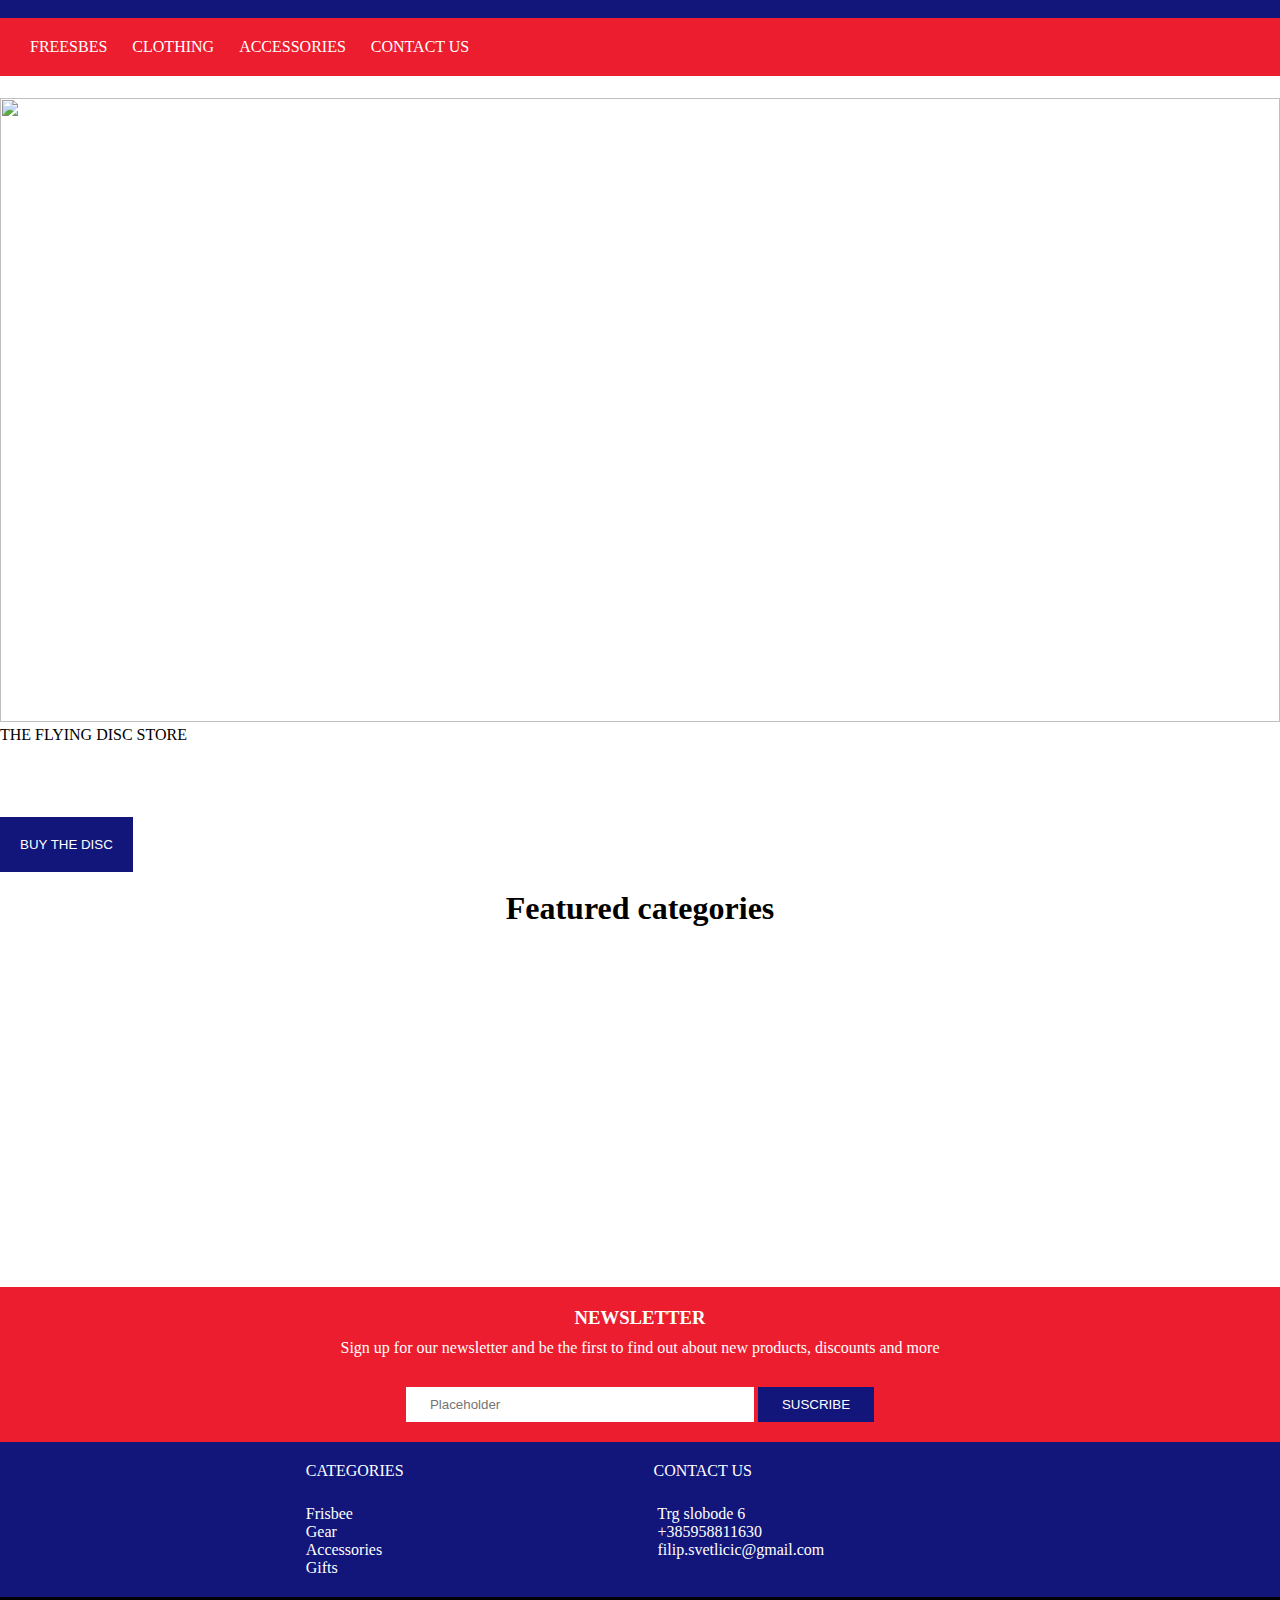
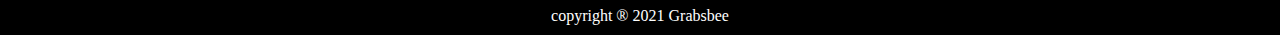
==== index.html @ f73c6e61 "index.html" ====
<!DOCTYPE html>
<html lang="en">
  <head>
    <meta charset="UTF-8" />
    <meta http-equiv="X-UA-Compatible" content="IE=edge" />
    <meta name="viewport" content="width=device-width, initial-scale=1.0" />
    <title>Grabsbee</title>
    <link rel="stylesheet" href="css/style.css" />
  </head>
  <body>
    <header id="header">
      <a href=""><img id="logo" src="img/logo/logo.svg" alt="" /></a>
      <ul id="icons">
        <li>
          <a href=""><img src="img/icons/search.svg" alt="" /></a>
        </li>
        <li>
          <a href=""><img src="img/icons/shopping-cart.svg" alt="" /></a>
        </li>
      </ul>
      <!--<div class="search-container">
        <a href=""
          ><img src="img/icons/search.svg" alt="" /><input
            class="search-input"
            type="text"
            placeholder="Search..."
        /></a>
      </div>-->
      <nav id="nav">
        <a href="#">FREESBES <img src="img/icons/chevron-down.svg" alt="" /></a>
        <a href="#">CLOTHING <img src="img/icons/chevron-down.svg" alt="" /></a>
        <a href="#"
          >ACCESSORIES <img src="img/icons/chevron-down.svg" alt=""
        /></a>
        <a href="#">CONTACT US</a>
      </nav>
    </header>

    <div id="slideshow">
      <img class="slide-img" src="img/logo/image.png" alt="" />
      <div id="slide1">
        <p class="slide1-text">THE FLYING DISC STORE</p>
        <button class="slide1-button">BUY THE DISC</button>
      </div>
      <a class="slide-prev" onclick="plusSlides(-1)"
        ><img src="img/icons/arrow-left.svg" alt=""
      /></a>
      <a class="slide-next" onclick="plusSlides(1)"
        ><img src="img/icons/arrow-right.svg" alt=""
      /></a>

      <!--<div>
        <span class="slide-icon" onclick="currentSlide(1)"></span>
        <span class="slide-icon" onclick="currentSlide(2)"></span>
        <span class="slide-icon" onclick="currentSlide(3)"></span>
      </div>-->
    </div>

    <div id="homepage-content">
      <h1>Featured categories</h1>
      <div id="content-container">
        <div class="content">
          <a href="">Frisbees</a>
          <img src="" alt="" />
        </div>
        <div class="content"><a href="">Gear</a><img src="" alt="" /></div>
        <div class="content">
          <a href="">Accessories</a><img src="" alt="" />
        </div>
        <div class="content"><a href="">Gifts</a><img src="" alt="" /></div>
      </div>
    </div>

    <footer id="footer">
      <div id="newsletter">
        <h3>NEWSLETTER</h3>
        <p>
          Sign up for our newsletter and be the first to find out about new
          products, discounts and more
        </p>
        <input id="email" type="email" placeholder="Placeholder" />
        <button id="suscribe" type="submit">SUSCRIBE</button>
      </div>
      <div id="links">
        <div id="categories">
          <ul id="ul-categories">
            <li><p>CATEGORIES</p></li>
            <li><a href="#">Frisbee</a></li>
            <li><a href="#">Gear</a></li>
            <li><a href="#">Accessories</a></li>
            <li><a href="#">Gifts</a></li>
          </ul>
        </div>
        <div id="contact">
          <ul id="ul-contact">
            <li><p>CONTACT US</p></li>
            <li>
              <a href="#"><img src="img/icons/location.svg" alt="" /></a> Trg
              slobode 6
            </li>
            <li>
              <a href="#"><img src="img/icons/phone.svg" alt="" /></a>
              +385958811630
            </li>
            <li>
              <a href="#"><img src="img/icons/mail.svg" alt="" /></a>
              filip.svetlicic@gmail.com
            </li>
          </ul>
        </div>
      </div>
      <div id="copyright">
        <p id="p-copyright">copyright ® 2021 Grabsbee</p>
      </div>
    </footer>
  </body>
</html>
---- css/style.css ----
* {
  padding: 0;
  margin: 0;
}

a {
  text-decoration: none;
  color: white;
}
li {
  text-decoration: none;
  color: white;
}
p {
  text-decoration: none;
  color: white;
}

/*header*/
#header {
  background-color: #12167a;
}
#logo {
  padding-left: 70px;
}
#icons {
  list-style: none;
  float: right;
  padding: 40px;
  padding-right: 70px;
  display: flex;
}

#icons img {
  padding-right: 20px;
}

#nav {
  background-color: #ec1d2e;
  padding: 20px;
}

#nav a {
  color: white;
  text-align: center;
  padding: 4px 6px;
  text-decoration: none;
  padding-left: 10px;
}

#nav img {
  padding-right: 1px;
}

.search-input {
  width: 70%;
}

/*slider*/

.slide-img {
  width: 100%;
  height: 624px;
}

.slide1-text {
  color: black;
  padding-bottom: 73px;
}

.slide1-button {
  background-color: #12167a;
  color: white;
  padding: 20px;
  border: none;
}

/*homepage content*/

#homepage-content h1 {
  text-align: center;
}

#content-container {
  height: 100%;
  min-height: 100%;
  display: flex;
}

.content {
  width: 100%;
  height: 100px;
  display: inline-block;
  *display: inline;
  vertical-align: top;
  padding: 30px;
  margin: 100px;
  background-image: url("../img/background/Rectangle%203.svg");
}

/*footer*/
#footer {
  border: none;
}

#newsletter {
  background-color: #ec1d2e;
  border-bottom: none;
  text-align: center;
  padding: 20px;
}

#newsletter h3 {
  padding-bottom: 10px;
  color: white;
}

#newsletter p {
  padding-bottom: 30px;
  color: white;
}

#email {
  padding: 10px 24px;
  width: 300px;
  border: none;
}

#suscribe {
  background-color: #12167a;
  padding: 10px 24px;
  color: white;
  border: none;
}

#links {
  background-color: #12167a;
  display: flex;
  justify-content: center;
  padding: 20px;
}

#ul-categories {
  list-style: none;
  padding-right: 250px;
}

#ul-categories p {
  padding-bottom: 25px;
}

#ul-contact {
  list-style: none;
  flex-grow: 1;
  padding-right: 150px;
}

#ul-contact p {
  padding-bottom: 25px;
}

#copyright {
  background-color: #000000;
  padding: 10px;
  text-align: center;
}

#p-copyright {
  color: white;
}
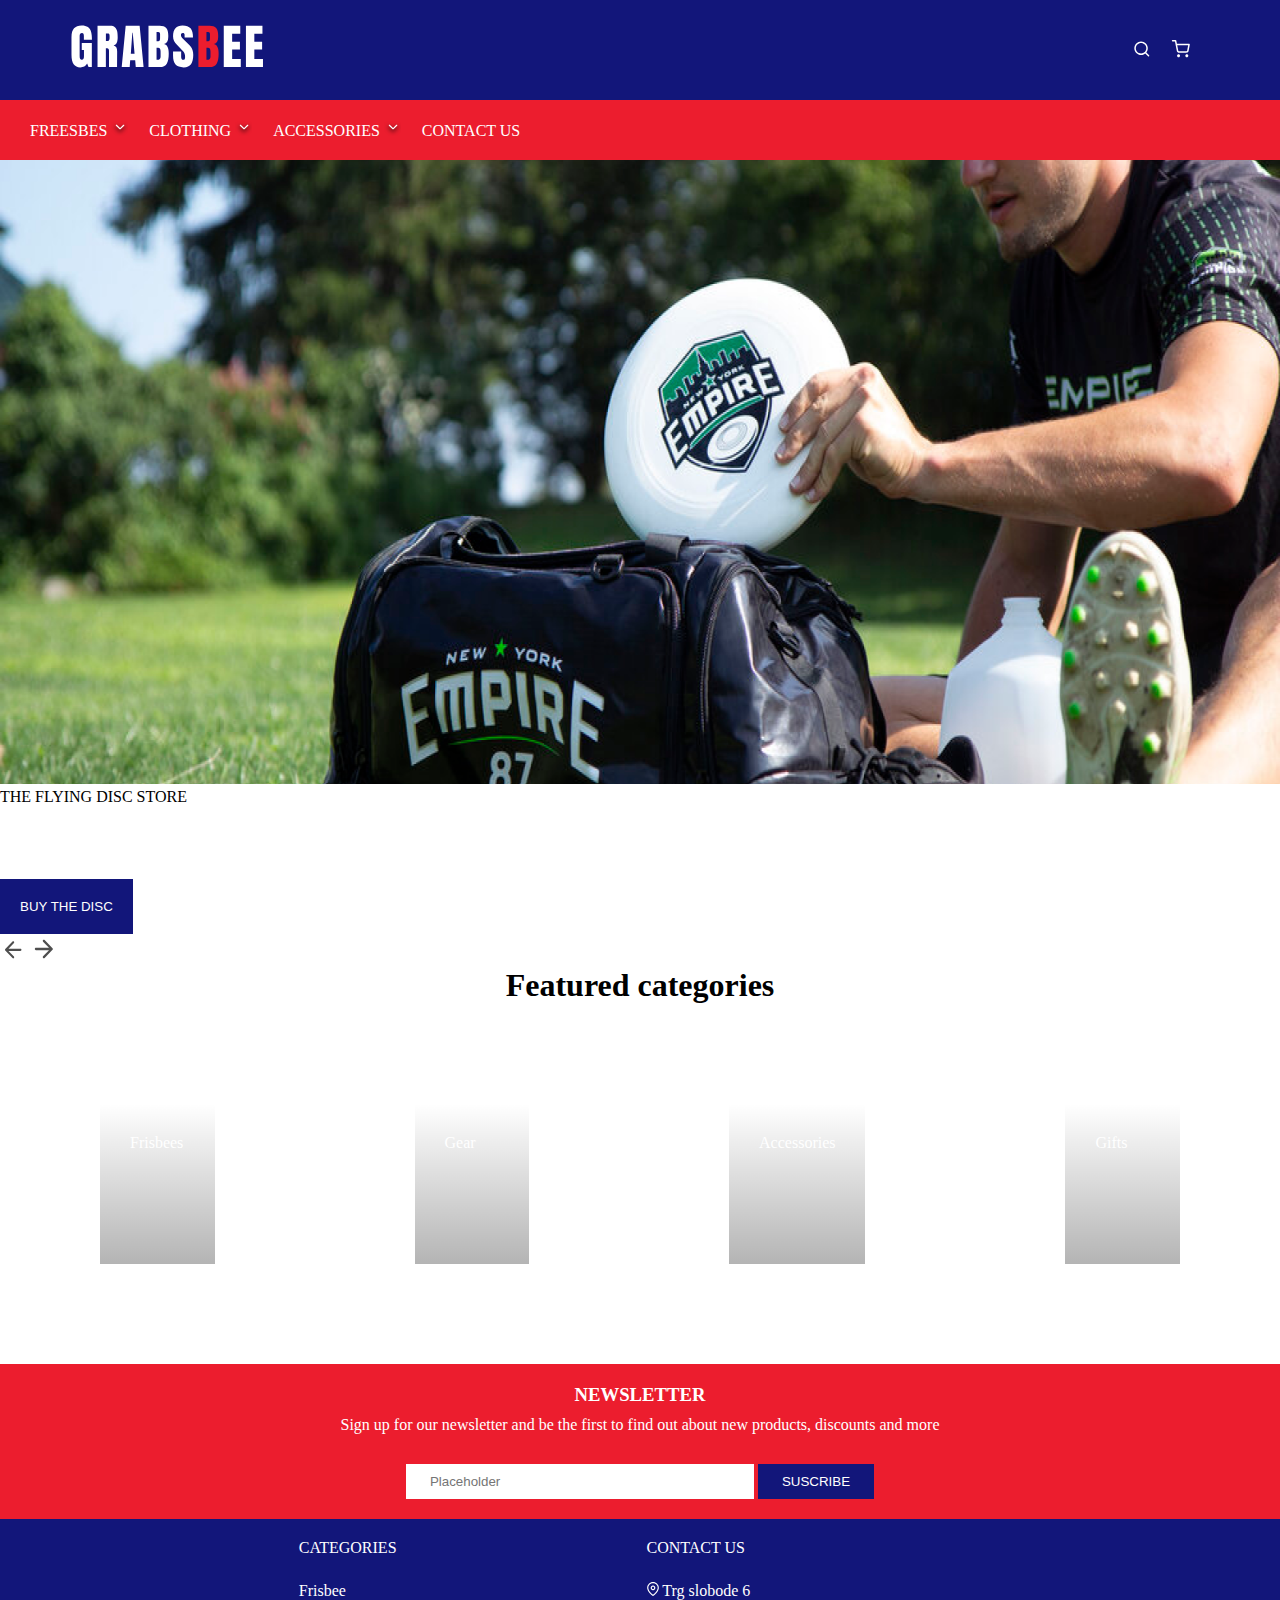
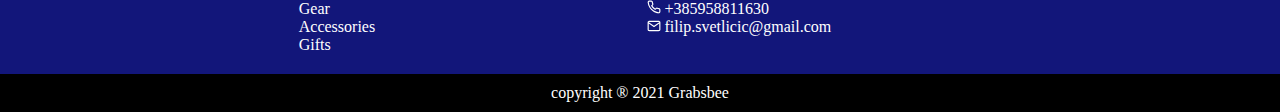
==== commit 86de014a: "index.html" ====
--- a/index.html
+++ b/index.html
@@ -18,14 +18,6 @@
           <a href=""><img src="img/icons/shopping-cart.svg" alt="" /></a>
         </li>
       </ul>
-      <!--<div class="search-container">
-        <a href=""
-          ><img src="img/icons/search.svg" alt="" /><input
-            class="search-input"
-            type="text"
-            placeholder="Search..."
-        /></a>
-      </div>-->
       <nav id="nav">
         <a href="#">FREESBES <img src="img/icons/chevron-down.svg" alt="" /></a>
         <a href="#">CLOTHING <img src="img/icons/chevron-down.svg" alt="" /></a>
@@ -48,14 +40,7 @@
       <a class="slide-next" onclick="plusSlides(1)"
         ><img src="img/icons/arrow-right.svg" alt=""
       /></a>
-
-      <!--<div>
-        <span class="slide-icon" onclick="currentSlide(1)"></span>
-        <span class="slide-icon" onclick="currentSlide(2)"></span>
-        <span class="slide-icon" onclick="currentSlide(3)"></span>
-      </div>-->
     </div>
-
     <div id="homepage-content">
       <h1>Featured categories</h1>
       <div id="content-container">
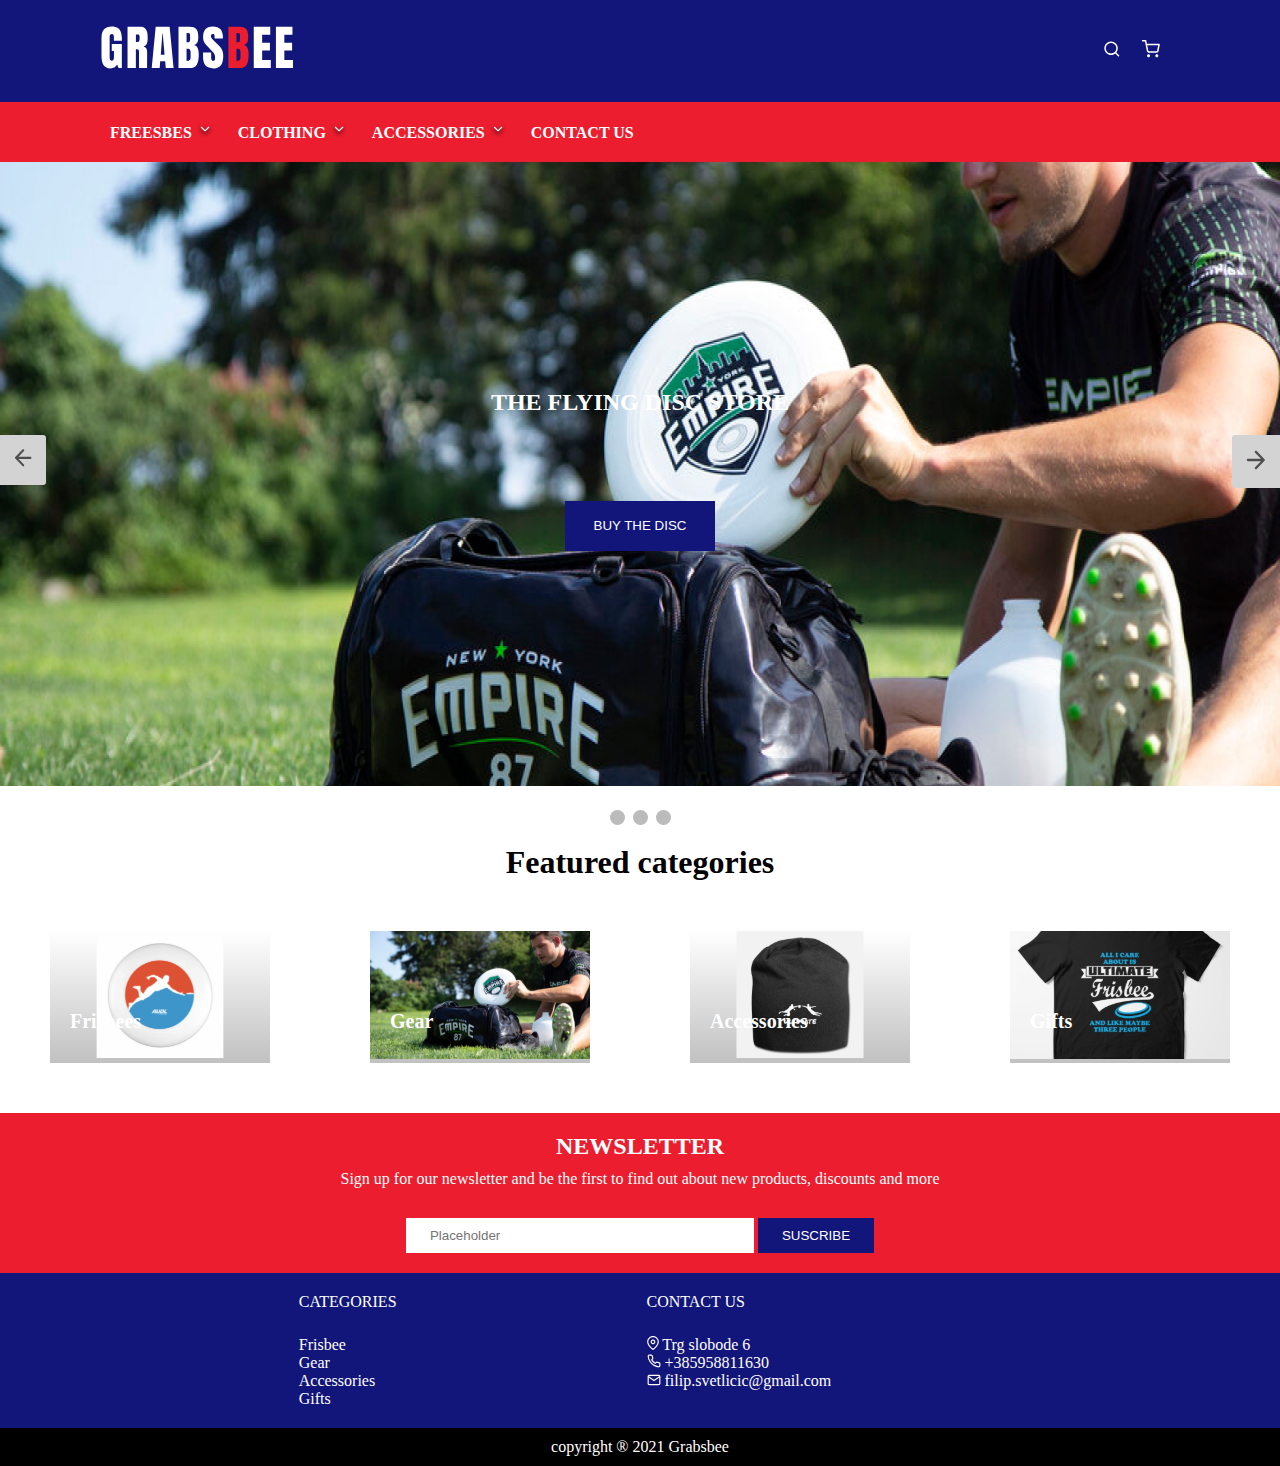
==== commit 5f4b913c: "praksa-inchoo" ====
--- a/index.html
+++ b/index.html
@@ -8,17 +8,19 @@
     <link rel="stylesheet" href="css/style.css" />
   </head>
   <body>
-    <header id="header">
-      <a href=""><img id="logo" src="img/logo/logo.svg" alt="" /></a>
-      <ul id="icons">
-        <li>
-          <a href=""><img src="img/icons/search.svg" alt="" /></a>
-        </li>
-        <li>
-          <a href=""><img src="img/icons/shopping-cart.svg" alt="" /></a>
-        </li>
-      </ul>
-      <nav id="nav">
+    <header class="header">
+      <div class="header-container">
+        <a href=""><img class="logo" src="img/logo/logo.svg" alt="" /></a>
+        <ul class="icons">
+          <li>
+            <a href=""><img src="img/icons/search.svg" alt="" /></a>
+          </li>
+          <li>
+            <a href=""><img src="img/icons/shopping-cart.svg" alt="" /></a>
+          </li>
+        </ul>
+      </div>
+      <nav class="nav">
         <a href="#">FREESBES <img src="img/icons/chevron-down.svg" alt="" /></a>
         <a href="#">CLOTHING <img src="img/icons/chevron-down.svg" alt="" /></a>
         <a href="#"
@@ -28,11 +30,33 @@
       </nav>
     </header>
 
-    <div id="slideshow">
-      <img class="slide-img" src="img/logo/image.png" alt="" />
-      <div id="slide1">
-        <p class="slide1-text">THE FLYING DISC STORE</p>
-        <button class="slide1-button">BUY THE DISC</button>
+    <div class="slideshow-container">
+      <div class="slideshow">
+        <img class="slide-img" src="img/logo/image.png" alt="" />
+        <div class="slide">
+          <div class="slide-text">THE FLYING DISC STORE</div>
+          <div class="button">
+            <button class="slide-button">BUY THE DISC</button>
+          </div>
+        </div>
+      </div>
+      <div class="slideshow">
+        <img class="slide-img" src="img/con_img/gear.svg" alt="" />
+        <div class="slide">
+          <div class="slide-text">THE FLYING DISC STORE</div>
+          <div class="button">
+            <button class="slide-button">BUY THE DISC</button>
+          </div>
+        </div>
+      </div>
+      <div class="slideshow">
+        <img class="slide-img" src="img/con_img/gifts.svg" alt="" />
+        <div class="slide">
+          <div class="slide-text">THE FLYING DISC STORE</div>
+          <div class="button">
+            <button class="slide-button">BUY THE DISC</button>
+          </div>
+        </div>
       </div>
       <a class="slide-prev" onclick="plusSlides(-1)"
         ><img src="img/icons/arrow-left.svg" alt=""
@@ -40,35 +64,45 @@
       <a class="slide-next" onclick="plusSlides(1)"
         ><img src="img/icons/arrow-right.svg" alt=""
       /></a>
+      <div class="dot-cont">
+        <span class="dot" onclick="currentSlide(1)"></span>
+        <span class="dot" onclick="currentSlide(2)"></span>
+        <span class="dot" onclick="currentSlide(3)"></span>
+      </div>
     </div>
-    <div id="homepage-content">
+    <div class="homepage-content">
       <h1>Featured categories</h1>
-      <div id="content-container">
+      <div class="content-container">
         <div class="content">
           <a href="">Frisbees</a>
-          <img src="" alt="" />
+          <img src="img/con_img/frisbees.svg" alt="" />
         </div>
-        <div class="content"><a href="">Gear</a><img src="" alt="" /></div>
         <div class="content">
-          <a href="">Accessories</a><img src="" alt="" />
+          <a href="">Gear</a><img src="img/con_img/gear.svg" alt="" />
         </div>
-        <div class="content"><a href="">Gifts</a><img src="" alt="" /></div>
+        <div class="content">
+          <a href="">Accessories</a
+          ><img src="img/con_img/accessories.svg" alt="" />
+        </div>
+        <div class="content">
+          <a href="">Gifts</a><img src="img/con_img/gifts.svg" alt="" />
+        </div>
       </div>
     </div>
 
-    <footer id="footer">
-      <div id="newsletter">
-        <h3>NEWSLETTER</h3>
+    <footer class="footer">
+      <div class="newsletter">
+        <h2>NEWSLETTER</h2>
         <p>
           Sign up for our newsletter and be the first to find out about new
           products, discounts and more
         </p>
-        <input id="email" type="email" placeholder="Placeholder" />
-        <button id="suscribe" type="submit">SUSCRIBE</button>
+        <input class="email" type="email" placeholder="Placeholder" />
+        <button class="suscribe" type="submit">SUSCRIBE</button>
       </div>
-      <div id="links">
-        <div id="categories">
-          <ul id="ul-categories">
+      <div class="links">
+        <div class="categories">
+          <ul class="ul-categories">
             <li><p>CATEGORIES</p></li>
             <li><a href="#">Frisbee</a></li>
             <li><a href="#">Gear</a></li>
@@ -76,8 +110,8 @@
             <li><a href="#">Gifts</a></li>
           </ul>
         </div>
-        <div id="contact">
-          <ul id="ul-contact">
+        <div class="contact">
+          <ul class="ul-contact">
             <li><p>CONTACT US</p></li>
             <li>
               <a href="#"><img src="img/icons/location.svg" alt="" /></a> Trg
@@ -94,9 +128,10 @@
           </ul>
         </div>
       </div>
-      <div id="copyright">
-        <p id="p-copyright">copyright ® 2021 Grabsbee</p>
+      <div class="copyright">
+        <p class="p-copyright">copyright ® 2021 Grabsbee</p>
       </div>
     </footer>
+    <script src="js/script.js"></script>
   </body>
 </html>
--- a/css/style.css
+++ b/css/style.css
@@ -17,39 +17,48 @@
 }
 
 /*header*/
-#header {
-  background-color: #12167a;
-}
-#logo {
-  padding-left: 70px;
-}
-#icons {
+.header {
+}
+
+.header-container {
+  background-color: #12167a;
+  display: flex;
+  justify-content: space-between;
+  align-items: center;
+}
+
+.logo {
+  padding-left: 100px;
+}
+.icons {
   list-style: none;
-  float: right;
   padding: 40px;
-  padding-right: 70px;
-  display: flex;
-}
-
-#icons img {
+  padding-right: 100px;
+  display: flex;
+}
+
+.icons img {
   padding-right: 20px;
 }
 
-#nav {
+.nav {
   background-color: #ec1d2e;
   padding: 20px;
-}
-
-#nav a {
-  color: white;
-  text-align: center;
-  padding: 4px 6px;
+  padding-left: 100px;
+}
+
+.nav a {
+  color: white;
+  padding-left: 10px;
   text-decoration: none;
-  padding-left: 10px;
-}
-
-#nav img {
+  padding-right: 10px;
+  font-weight: bold;
+  font-size: 16px;
+}
+
+.nav img {
   padding-right: 1px;
+  align-items: center;
 }
 
 .search-input {
@@ -57,114 +66,373 @@
 }
 
 /*slider*/
+.slideshow-container {
+  width: 100%;
+  height: 672px;
+  padding-bottom: 10px;
+  position: relative;
+  margin: auto;
+}
+
+.slideshow {
+  display: none;
+}
 
 .slide-img {
   width: 100%;
   height: 624px;
-}
-
-.slide1-text {
-  color: black;
-  padding-bottom: 73px;
-}
-
-.slide1-button {
-  background-color: #12167a;
-  color: white;
-  padding: 20px;
-  border: none;
+  padding-bottom: 20px;
+}
+
+.slideshow {
+  position: relative;
+}
+
+.slide {
+  position: absolute;
+  top: 35%;
+  width: 100%;
+  text-align: center;
+  font-size: 18px;
+}
+
+.slide-text {
+  font-size: 24px;
+  color: white;
+  font-weight: bold;
+  text-align: center;
+  padding-bottom: 110px;
+}
+
+.button {
+  position: relative;
+}
+
+.slide-button {
+  background-color: #12167a;
+  color: white;
+  width: 150px;
+  height: 50px;
+  padding: 10px;
+  border: none;
+  margin: 0;
+  position: absolute;
+  top: 50%;
+  left: 50%;
+  -ms-transform: translate(-50%, -50%);
+  transform: translate(-50%, -50%);
+}
+
+.slide-prev,
+.slide-next {
+  position: absolute;
+  top: 40%;
+  width: auto;
+  padding: 10px;
+  border-radius: 0 3px 3px 0;
+  user-select: none;
+  background-color: lightgray;
+}
+.slide-next {
+  right: 0;
+  border-radius: 3px 0 0 3px;
+}
+
+.dot-cont {
+  text-align: center;
+}
+
+.dot {
+  height: 15px;
+  width: 15px;
+  margin: 0 2px;
+  background-color: #bbb;
+  border-radius: 50%;
+  display: inline-block;
 }
 
 /*homepage content*/
 
-#homepage-content h1 {
-  text-align: center;
-}
-
-#content-container {
+.homepage-content h1 {
+  text-align: center;
+}
+
+.content-container {
   height: 100%;
   min-height: 100%;
   display: flex;
 }
 
+.content-container {
+  display: flex;
+}
+
 .content {
-  width: 100%;
-  height: 100px;
-  display: inline-block;
-  *display: inline;
-  vertical-align: top;
-  padding: 30px;
-  margin: 100px;
-  background-image: url("../img/background/Rectangle%203.svg");
+  flex: 1 1 25%;
+  margin: 50px;
+  background-image: url("../img/con_img/background.svg");
+  background-repeat: no-repeat;
+  position: relative;
+}
+
+.content a {
+  font-size: 20px;
+  color: white;
+  font-weight: bold;
+  position: absolute;
+  bottom: 30px;
+  left: 0px;
+  padding-left: 20px;
+}
+
+.content img {
+  max-width: 100%;
+  max-height: 100%;
 }
 
 /*footer*/
-#footer {
-  border: none;
-}
-
-#newsletter {
+.footer {
+  border: none;
+}
+
+.newsletter {
   background-color: #ec1d2e;
   border-bottom: none;
   text-align: center;
   padding: 20px;
 }
 
-#newsletter h3 {
+.newsletter h2 {
   padding-bottom: 10px;
   color: white;
 }
 
-#newsletter p {
+.newsletter p {
   padding-bottom: 30px;
   color: white;
 }
 
-#email {
+.email {
   padding: 10px 24px;
   width: 300px;
   border: none;
 }
 
-#suscribe {
+.suscribe {
   background-color: #12167a;
   padding: 10px 24px;
   color: white;
   border: none;
 }
 
-#links {
+.links {
   background-color: #12167a;
   display: flex;
   justify-content: center;
   padding: 20px;
 }
 
-#ul-categories {
+.ul-categories {
   list-style: none;
   padding-right: 250px;
 }
 
-#ul-categories p {
+.ul-categories p {
   padding-bottom: 25px;
 }
 
-#ul-contact {
+.ul-contact {
   list-style: none;
   flex-grow: 1;
   padding-right: 150px;
 }
 
-#ul-contact p {
+.ul-contact p {
   padding-bottom: 25px;
 }
 
-#copyright {
+.copyright {
   background-color: #000000;
   padding: 10px;
   text-align: center;
 }
 
-#p-copyright {
-  color: white;
-}
+.p-copyright {
+  color: white;
+}
+
+/*PRODUCTS PAGE*/
+
+.product-main {
+  padding-left: 100px;
+  padding-right: 100px;
+  padding-top: 20px;
+}
+
+hr {
+  height: 1px;
+  border: none;
+  background-color: grey;
+}
+
+.products {
+  display: flex;
+  height: 100%;
+  width: 100%;
+  padding-top: 25px;
+}
+
+.sidebar {
+  height: 100%;
+  flex: 1 1 25%;
+  background-color: rosybrown;
+}
+
+.sidebar p {
+  color: #000000;
+  padding-bottom: 30px;
+  padding-left: 10px;
+}
+
+.sidebar a {
+  color: #000;
+}
+
+.sidebar-ul {
+  list-style: none;
+  padding-left: 10px;
+}
+
+.sidebar-li {
+  height: 48px;
+  width: 100%;
+  padding: 2px;
+  display: flex;
+  justify-content: space-between;
+  align-items: center;
+}
+
+.produst-list {
+  height: 100%;
+  width: 100%;
+  flex: 1 1 75%;
+  background-color: royalblue;
+}
+
+.product-header {
+  display: flex;
+  padding-left: 30px;
+}
+
+.product-header p {
+  color: #000000;
+  padding-top: 15px;
+}
+
+.sort {
+  flex: 75%;
+  display: flex;
+}
+
+.grid {
+  background-color: #12167a;
+  height: 48px;
+  width: 45px;
+  display: flex;
+  justify-content: center;
+  align-items: center;
+}
+
+.grid img {
+  height: 17px;
+  width: 16px;
+}
+
+.list {
+  background-color: white;
+  height: 48px;
+  width: 45px;
+  display: flex;
+  justify-content: center;
+  align-items: center;
+}
+
+.list img {
+  height: 17px;
+  width: 16px;
+}
+
+.sort-by {
+  display: flex;
+  flex: 15%;
+
+  justify-content: center;
+  align-items: center;
+}
+
+.dropdown {
+  height: 48px;
+  width: 110px;
+  border: 1px solid grey;
+  background-color: white;
+}
+
+.sort-by img {
+  height: 9px;
+  width: 9px;
+  padding-left: 8px;
+}
+
+.product-cards {
+  display: flex;
+  flex-wrap: wrap;
+  padding: 25px;
+}
+
+.product-card {
+  height: 504px;
+  flex: 1 1 21%;
+  border: 1px solid black;
+  width: 100%;
+  text-align: center;
+  margin: 5px;
+}
+
+.product-img {
+  padding: 1px;
+  height: 240px;
+  width: 200px;
+}
+
+.product h3 {
+  padding-bottom: 5px;
+}
+
+.stars {
+  padding-bottom: 32px;
+}
+
+.price {
+  padding-bottom: 42px;
+}
+
+.product-card p {
+  color: #000000;
+}
+
+.product-card button {
+  padding: 12px;
+  color: white;
+  background-color: #12167a;
+  border: none;
+  text-align: center;
+  height: 48px;
+  width: 120px;
+  margin-top: 5px;
+  margin-bottom: 5px;
+  text-transform: uppercase;
+}
+
+.product-symbols {
+  padding-top: 28px;
+}
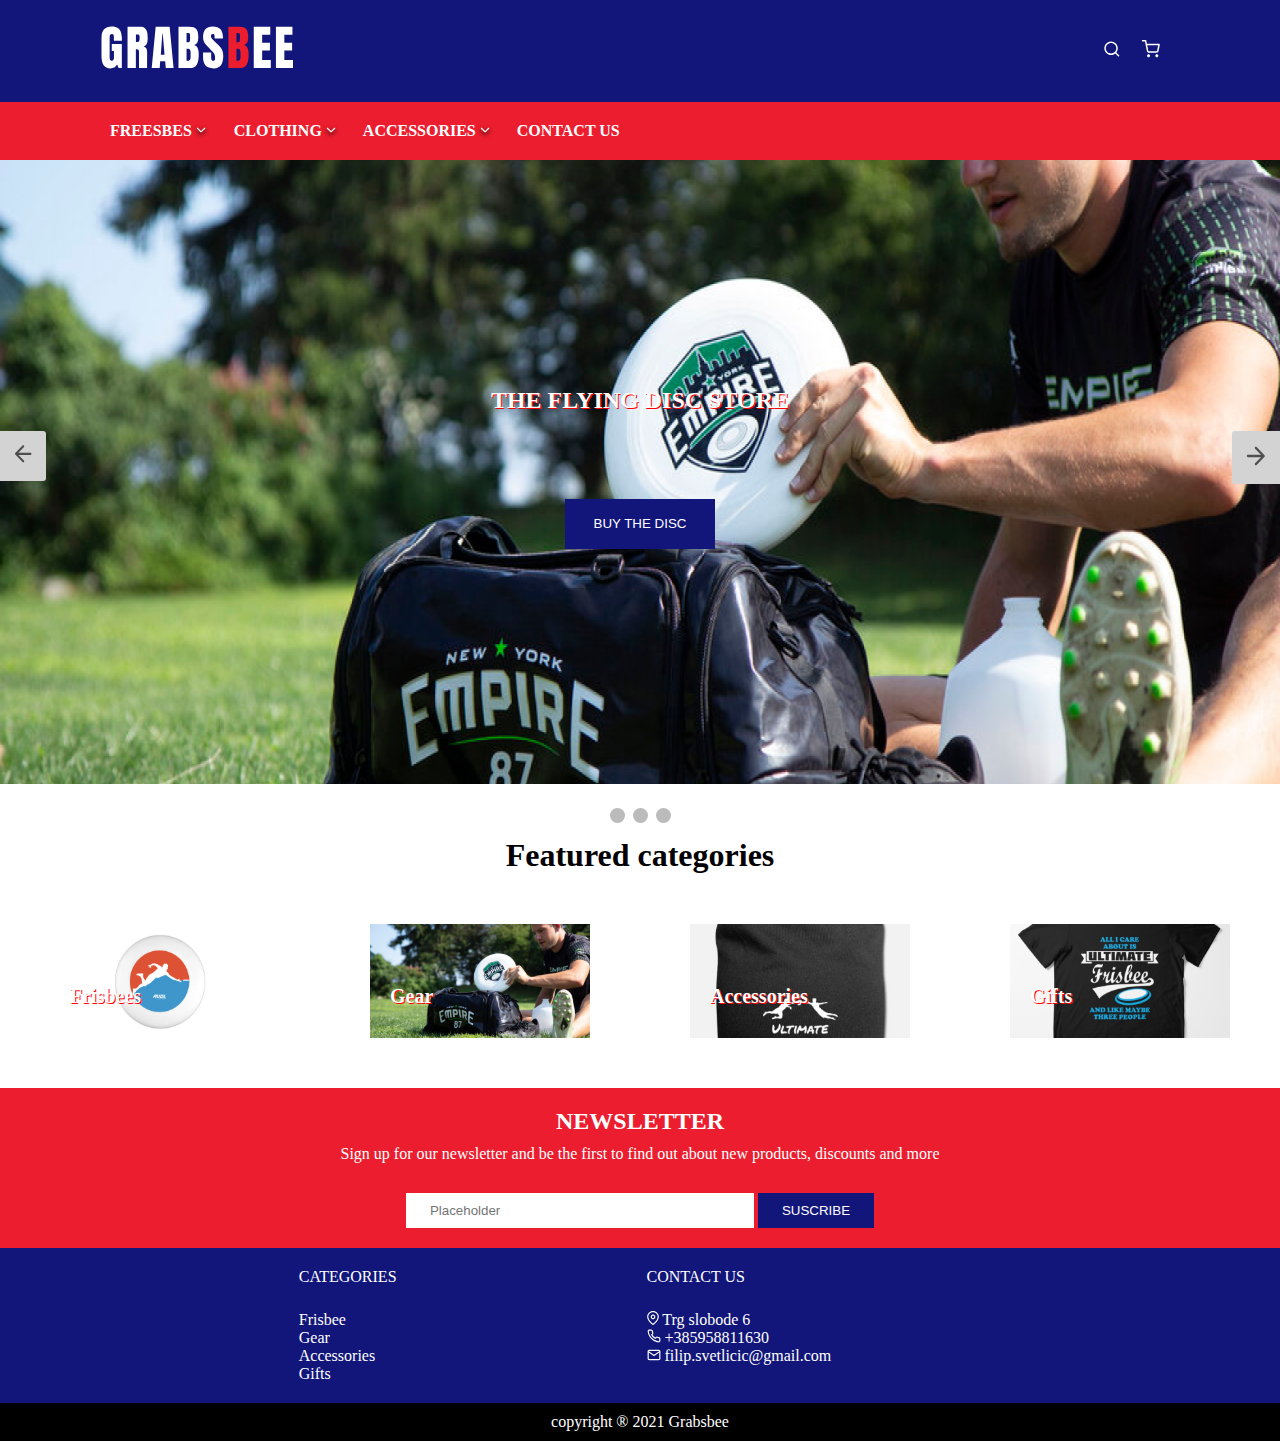
==== commit d0464505: "pi" ====
--- a/index.html
+++ b/index.html
@@ -6,6 +6,9 @@
     <meta name="viewport" content="width=device-width, initial-scale=1.0" />
     <title>Grabsbee</title>
     <link rel="stylesheet" href="css/style.css" />
+    <link rel="stylesheet" href="css/swiper.min.css" />
+    <script src="css/swiper-bundle.min.css"></script>
+    <script src="//code.jquery.com/jquery-1.10.2.js"></script>
   </head>
   <body>
     <header class="header">
@@ -13,21 +16,94 @@
         <a href=""><img class="logo" src="img/logo/logo.svg" alt="" /></a>
         <ul class="icons">
           <li>
-            <a href=""><img src="img/icons/search.svg" alt="" /></a>
+            <a class="search-inp"><img src="img/icons/search.svg" alt="" /></a>
           </li>
           <li>
-            <a href=""><img src="img/icons/shopping-cart.svg" alt="" /></a>
+            <a class="minicart-inp"
+              ><img src="img/icons/shopping-cart.svg" alt=""
+            /></a>
           </li>
         </ul>
       </div>
+      <div class="search">
+        <div class="search-content">
+          <div class="search-input">
+            <img src="img/icons/search.svg" alt="" />
+            <input
+              class="search-input"
+              type="text"
+              placeholder="Search entire store here..."
+            />
+            <hr class="search-hr" />
+          </div>
+          <div class="search-close">
+            <button class="button-close">Close</button>
+            <img src="img/icons/close.svg" alt="" />
+          </div>
+        </div>
+      </div>
+      <div class="minicart">
+        <div class="minicart-nav">
+          <div class="minicart-p">
+            <p>You have no items in your shopping cart</p>
+          </div>
+          <div class="minicart-button">
+            <button class="minicart-close">Close</button>
+            <img src="img/icons/close-black.svg" alt="" />
+          </div>
+        </div>
+      </div>
       <nav class="nav">
-        <a href="#">FREESBES <img src="img/icons/chevron-down.svg" alt="" /></a>
+        <a href="#"
+          >FREESBES
+          <img class="freesbes" src="img/icons/chevron-down.svg" alt=""
+        /></a>
         <a href="#">CLOTHING <img src="img/icons/chevron-down.svg" alt="" /></a>
         <a href="#"
           >ACCESSORIES <img src="img/icons/chevron-down.svg" alt=""
         /></a>
         <a href="#">CONTACT US</a>
       </nav>
+      <div class="nav-drop">
+        <div class="nav-dr-close">
+          <div class="nav-dropdown">
+            <div class="ultimate-frisbee">
+              <ul class="ultimate-frisbee-ul">
+                <li><p>ULTIMATE FRISBEE</p></li>
+                <li><a href="#">Innova Pulsar </a></li>
+                <li><a href="#">XCOM 175G</a></li>
+                <li>
+                  <a href="#">Aviator - Marvel Captain America (Collector) </a>
+                </li>
+              </ul>
+            </div>
+            <div class="recreational">
+              <ul class="recreational-ul">
+                <li><p>RECREATIONAL</p></li>
+                <li><a href="#">Nite Ize Flashflight</a></li>
+                <li><a href="#">Yikun 100g KIDS</a></li>
+              </ul>
+            </div>
+            <div class="contact-us">
+              <ul class="contact-us-ul">
+                <li><p>CONTACT US</p></li>
+                <li>
+                  <a href="#"><img src="img/icons/location.svg" alt="" /></a>
+                  Trg slobode 6
+                </li>
+                <li>
+                  <a href="#"><img src="img/icons/phone.svg" alt="" /></a>
+                  +385958811630
+                </li>
+                <li>
+                  <a href="#"><img src="img/icons/mail.svg" alt="" /></a>
+                  filip.svetlicic@gmail.com
+                </li>
+              </ul>
+            </div>
+          </div>
+        </div>
+      </div>
     </header>
 
     <div class="slideshow-container">
@@ -41,7 +117,7 @@
         </div>
       </div>
       <div class="slideshow">
-        <img class="slide-img" src="img/con_img/gear.svg" alt="" />
+        <img class="slide-img" src="img/con_img/img-3.jpg" alt="" />
         <div class="slide">
           <div class="slide-text">THE FLYING DISC STORE</div>
           <div class="button">
@@ -50,7 +126,7 @@
         </div>
       </div>
       <div class="slideshow">
-        <img class="slide-img" src="img/con_img/gifts.svg" alt="" />
+        <img class="slide-img" src="img/con_img/img-4.jpg" alt="" />
         <div class="slide">
           <div class="slide-text">THE FLYING DISC STORE</div>
           <div class="button">
@@ -70,22 +146,60 @@
         <span class="dot" onclick="currentSlide(3)"></span>
       </div>
     </div>
+    <!--<div class="swiper">
+      <div class="swiper-wrapper">
+        <div class="swiper-slide">
+          <img class="slide-img" src="img/logo/image.png" alt="" />
+          <div class="slide">
+            <div class="slide-text">THE FLYING DISC STORE</div>
+            <div class="button">
+              <button class="slide-button">BUY THE DISC</button>
+            </div>
+          </div>
+        </div>
+        <div class="swiper-slide">
+          <img class="slide-img" src="img/con_img/gear.svg" alt="" />
+          <div class="slide">
+            <div class="slide-text">THE FLYING DISC STORE</div>
+            <div class="button">
+              <button class="slide-button">BUY THE DISC</button>
+            </div>
+          </div>
+        </div>
+        <div class="swiper-slide">
+          <img class="slide-img" src="img/con_img/gifts.svg" alt="" />
+          <div class="slide">
+            <div class="slide-text">THE FLYING DISC STORE</div>
+            <div class="button">
+              <button class="slide-button">BUY THE DISC</button>
+            </div>
+          </div>
+        </div>
+        ...
+      </div>
+      <div class="swiper-pagination"></div>
+
+      <div class="swiper-button-prev"></div>
+      <div class="swiper-button-next"></div>
+
+      <div class="swiper-scrollbar"></div>
+    </div>-->
+
     <div class="homepage-content">
       <h1>Featured categories</h1>
       <div class="content-container">
         <div class="content">
           <a href="">Frisbees</a>
-          <img src="img/con_img/frisbees.svg" alt="" />
-        </div>
-        <div class="content">
-          <a href="">Gear</a><img src="img/con_img/gear.svg" alt="" />
-        </div>
-        <div class="content">
-          <a href="">Accessories</a
-          ><img src="img/con_img/accessories.svg" alt="" />
-        </div>
-        <div class="content">
-          <a href="">Gifts</a><img src="img/con_img/gifts.svg" alt="" />
+          <img src="img/con_img/img-1.jpg" alt="" />
+        </div>
+        <div class="content">
+          <a href="">Gear</a><img src="img/con_img/img-2.jpg" alt="" />
+        </div>
+        <div class="content">
+          <a href="">Accessories</a><img src="img/con_img/img-3.jpg" alt="" />
+        </div>
+        <div class="content">
+          <a href="">Gifts</a><img src="img/con_img/img-4.jpg" alt="" />
         </div>
       </div>
     </div>
@@ -132,6 +246,9 @@
         <p class="p-copyright">copyright ® 2021 Grabsbee</p>
       </div>
     </footer>
+    <script src="js/slider.js"></script>
     <script src="js/script.js"></script>
+    <script src="js/swiper-bundle.min.js"></script>
+    <!--<script src="https://unpkg.com/swiper@7/swiper-bundle.min.js"></script>-->
   </body>
 </html>
--- a/css/style.css
+++ b/css/style.css
@@ -39,6 +39,97 @@
 
 .icons img {
   padding-right: 20px;
+}
+
+.search {
+  width: 100%;
+  background-color: #12167a;
+  padding: 28px;
+  display: none;
+  position: fixed;
+  top: 0;
+}
+
+.search-content {
+  padding-left: 100px;
+  padding-right: 100px;
+  display: flex;
+  justify-content: space-between;
+  align-items: center;
+}
+
+.search-input {
+  background-color: #12167a;
+  border: none;
+  padding-left: 20px;
+  font-size: 20px;
+  color: white;
+  flex: 1 1 95%;
+  padding: 5px;
+}
+
+.search-close {
+  padding-left: 100px;
+  flex: 1 1 5%;
+  display: flex;
+}
+
+.button-close {
+  background-color: #12167a;
+  border: none;
+  padding-right: 5px;
+  font-size: 16px;
+  color: white;
+}
+
+.search-hr {
+  background-color: #ec1d2e;
+}
+
+.search-input {
+  width: 90%;
+  outline: none;
+}
+
+.minicart {
+  height: 600px;
+  width: 400px;
+  background-color: white;
+  display: none;
+  position: fixed;
+  top: 80px;
+  right: 70px;
+  z-index: 3;
+  border: 1px solid black;
+}
+
+.minicart p {
+  color: #000000;
+}
+
+.minicart-nav {
+  display: flex;
+}
+
+.minicart-p {
+  flex: 1 1 95%;
+  padding: 10px;
+  padding-top: 75px;
+}
+
+.minicart-button {
+  display: 1 1 5%;
+  display: flex;
+  padding: 10px;
+  padding-top: 25px;
+}
+
+.minicart-close {
+  background-color: white;
+  border: none;
+  padding-right: 5px;
+  font-size: 16px;
+  color: black;
 }
 
 .nav {
@@ -54,21 +145,77 @@
   padding-right: 10px;
   font-weight: bold;
   font-size: 16px;
-}
-
-.nav img {
+  display: inline-flex;
+  align-items: center;
+}
+
+.freesbes {
   padding-right: 1px;
   align-items: center;
-}
-
-.search-input {
-  width: 70%;
+  transform: rotate(0deg);
+  transition: transform 150ms ease;
+}
+
+.freesbes-fliped {
+  padding-right: 1px;
+  align-items: center;
+  transform: rotate(180deg);
+  transition: transform 150ms ease;
+}
+
+.nav-dr-close {
+  display: none;
+  z-index: 2;
+  position: relative;
+}
+
+.nav-dr-open {
+  display: block;
+  z-index: 2;
+  position: relative;
+}
+
+.nav-dropdown {
+  width: 100%;
+  display: flex;
+  padding-top: 20px;
+  padding-bottom: 20px;
+  background-color: white;
+  position: absolute;
+}
+
+.nav-dropdown p {
+  color: #000000;
+  font-weight: bold;
+  padding-bottom: 20px;
+}
+
+.nav-dropdown a {
+  color: #000000;
+}
+
+.nav-dropdown li {
+  color: #000000;
+  list-style: none;
+}
+
+.ultimate-frisbee {
+  flex: 1 1 30%;
+  padding-left: 300px;
+}
+
+.recreational {
+  flex: 1 1 30%;
+}
+
+.contact-us {
+  flex: 1 1 30%;
 }
 
 /*slider*/
 .slideshow-container {
   width: 100%;
-  height: 672px;
+  height: auto;
   padding-bottom: 10px;
   position: relative;
   margin: auto;
@@ -102,6 +249,7 @@
   font-weight: bold;
   text-align: center;
   padding-bottom: 110px;
+  text-shadow: 1px 1px 0px red;
 }
 
 .button {
@@ -158,12 +306,7 @@
 }
 
 .content-container {
-  height: 100%;
-  min-height: 100%;
-  display: flex;
-}
-
-.content-container {
+  height: auto;
   display: flex;
 }
 
@@ -183,11 +326,12 @@
   bottom: 30px;
   left: 0px;
   padding-left: 20px;
+  text-shadow: 1px 1px 0px red;
 }
 
 .content img {
   max-width: 100%;
-  max-height: 100%;
+  height: 100%;
 }
 
 /*footer*/
@@ -277,15 +421,11 @@
 
 .products {
   display: flex;
-  height: 100%;
-  width: 100%;
   padding-top: 25px;
 }
 
 .sidebar {
-  height: 100%;
   flex: 1 1 25%;
-  background-color: rosybrown;
 }
 
 .sidebar p {
@@ -313,10 +453,7 @@
 }
 
 .produst-list {
-  height: 100%;
-  width: 100%;
   flex: 1 1 75%;
-  background-color: royalblue;
 }
 
 .product-header {
@@ -436,3 +573,25 @@
 .product-symbols {
   padding-top: 28px;
 }
+
+.product-cards-list {
+  padding: 25px;
+}
+
+.product-card-list {
+  height: 288px;
+  flex: 100%;
+  border: 1px solid black;
+  width: 100%;
+  text-align: center;
+  margin: 5px;
+  display: flex;
+}
+
+.prod-img {
+  flex: 1 1 25%;
+}
+
+.xy {
+  flex: 1 1 75%;
+}
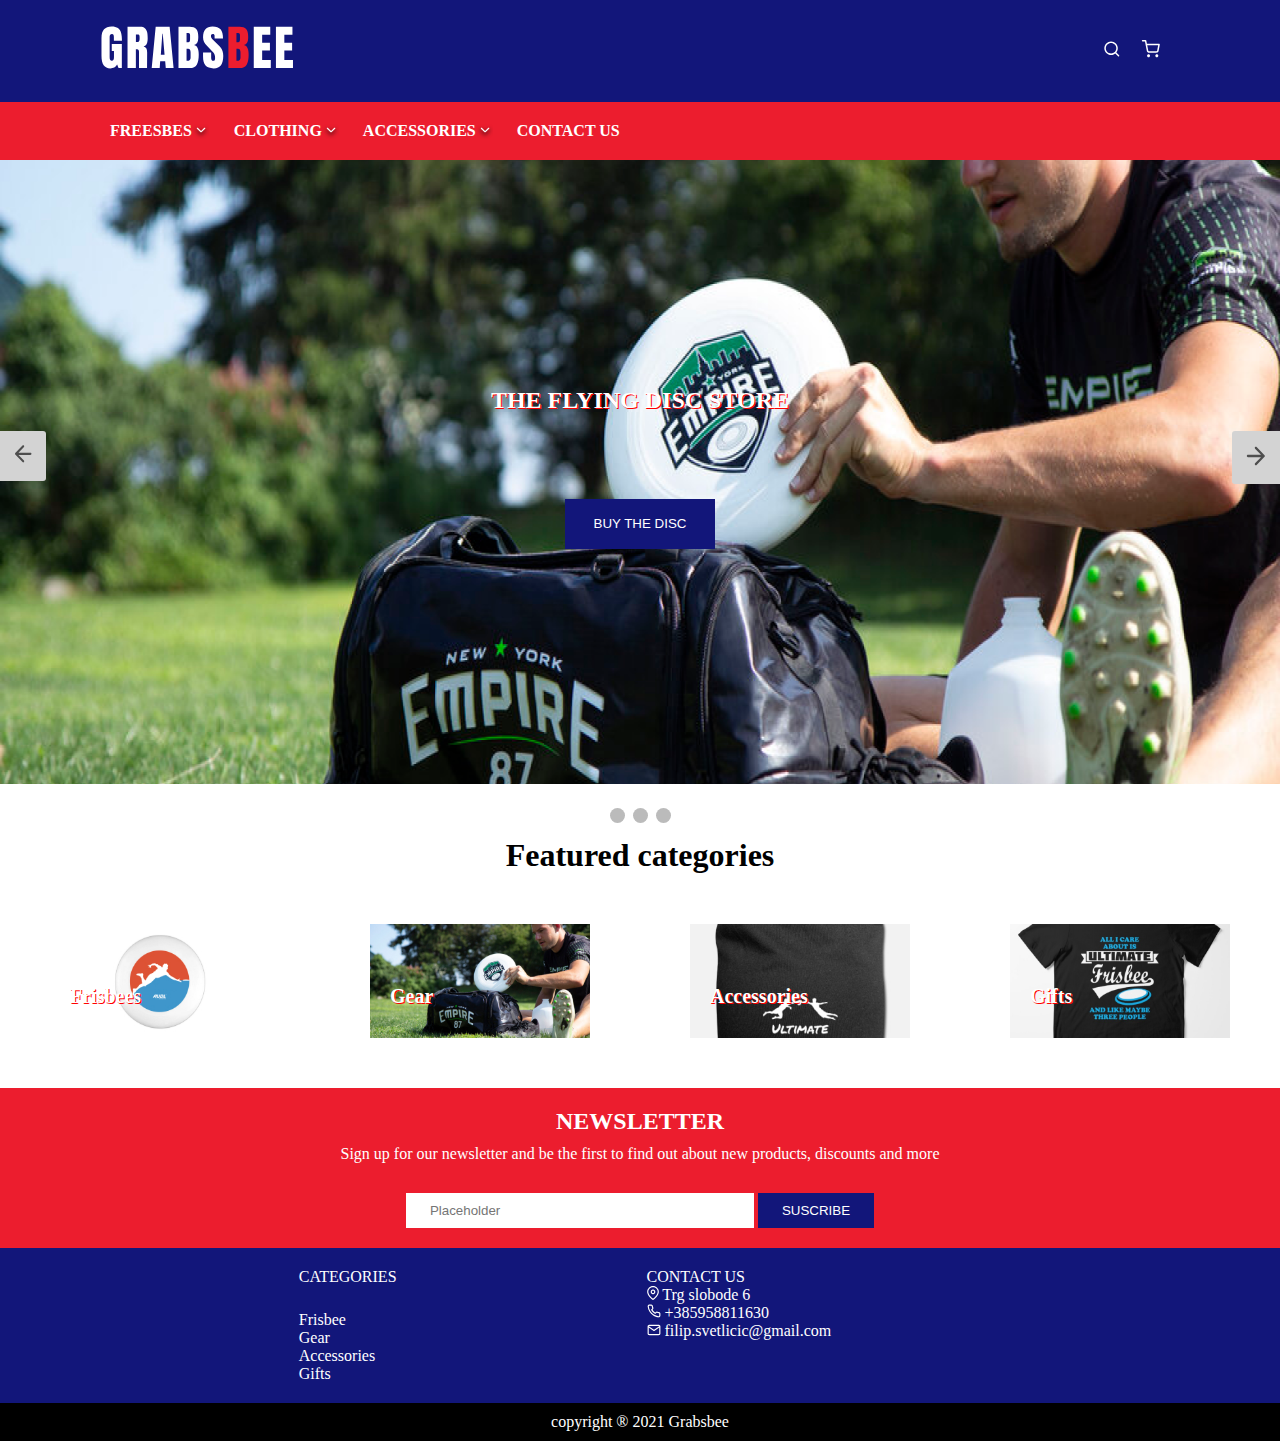
==== commit b26e138f: "code review" ====
--- a/index.html
+++ b/index.html
@@ -16,6 +16,7 @@
         <a href=""><img class="logo" src="img/logo/logo.svg" alt="" /></a>
         <ul class="icons">
           <li>
+<!--              nemoj skracivati naziv css klase - .search-input -->
             <a class="search-inp"><img src="img/icons/search.svg" alt="" /></a>
           </li>
           <li>
@@ -53,6 +54,7 @@
           </div>
         </div>
       </div>
+<!--        .nav > (ul) .navigation > (li) .navigation__item > (a) .navigation__link -->
       <nav class="nav">
         <a href="#"
           >FREESBES
@@ -211,10 +213,13 @@
           Sign up for our newsletter and be the first to find out about new
           products, discounts and more
         </p>
+<!--          ne treba biti css klasa email, bolje generickiji naziv (.input-text)-->
         <input class="email" type="email" placeholder="Placeholder" />
+<!--          paziti na typo - moze biti tesko uociti da nedostaje slovo u HTML-u ili CSS-u i cuditi se zasto ne radi -->
         <button class="suscribe" type="submit">SUSCRIBE</button>
       </div>
       <div class="links">
+<!--          .categories je nepotreban element-->
         <div class="categories">
           <ul class="ul-categories">
             <li><p>CATEGORIES</p></li>
@@ -224,12 +229,20 @@
             <li><a href="#">Gifts</a></li>
           </ul>
         </div>
+  <!--          .contact je nepotreban element-->
         <div class="contact">
+<!--          .footer__columns__title-->
+          <p>CONTACT US</p>
+<!--          .footer__columns__list-->
           <ul class="ul-contact">
-            <li><p>CONTACT US</p></li>
+<!--          .footer__columns__item-->
             <li>
-              <a href="#"><img src="img/icons/location.svg" alt="" /></a> Trg
-              slobode 6
+<!--          .footer__columns__link-->
+              <a href="#">
+<!--          .footer__column__img-->
+                  <img src="img/icons/location.svg" alt="" />
+                  Trg slobode 6
+              </a>
             </li>
             <li>
               <a href="#"><img src="img/icons/phone.svg" alt="" /></a>
--- a/css/style.css
+++ b/css/style.css
@@ -5,15 +5,15 @@
 
 a {
   text-decoration: none;
-  color: white;
+  color: black;
 }
 li {
   text-decoration: none;
-  color: white;
+  color: black;
 }
 p {
   text-decoration: none;
-  color: white;
+  color: black;
 }
 
 /*header*/
@@ -34,6 +34,7 @@
   list-style: none;
   padding: 40px;
   padding-right: 100px;
+  /*  padding: 40px 100px 40px 40px */
   display: flex;
 }
 
@@ -53,6 +54,7 @@
 .search-content {
   padding-left: 100px;
   padding-right: 100px;
+    /*padding: 0 100px*/
   display: flex;
   justify-content: space-between;
   align-items: center;
@@ -66,6 +68,7 @@
   color: white;
   flex: 1 1 95%;
   padding: 5px;
+/*    padding: 5px 5px 5px 20px*/
 }
 
 .search-close {
@@ -115,9 +118,11 @@
   flex: 1 1 95%;
   padding: 10px;
   padding-top: 75px;
+/*    padding: 75px 10px 10px 10px */
 }
 
 .minicart-button {
+  /*  ovo ne postoji*/
   display: 1 1 5%;
   display: flex;
   padding: 10px;
@@ -300,12 +305,17 @@
 }
 
 /*homepage content*/
-
+/*bolje napraviti helper klasu pa ju koristiti gdje treba
+.ta--center {
+    text-align: center;
+}
+*/
 .homepage-content h1 {
   text-align: center;
 }
 
 .content-container {
+  /*  ako se negdje ne gazi, ne treba navoditi ako nije potrebno*/
   height: auto;
   display: flex;
 }
@@ -376,6 +386,18 @@
   padding: 20px;
 }
 
+.links p {
+  color: white;
+}
+
+.links a {
+  color: white;
+}
+
+.links li {
+  color: white;
+}
+
 .ul-categories {
   list-style: none;
   padding-right: 250px;
@@ -452,6 +474,7 @@
   align-items: center;
 }
 
+/*typo*/
 .produst-list {
   flex: 1 1 75%;
 }
@@ -595,3 +618,164 @@
 .xy {
   flex: 1 1 75%;
 }
+
+/*PRODUCT DETAILS*/
+.product-detail {
+  padding: 20px;
+  padding-left: 100px;
+  padding-right: 100px;
+}
+
+.product-container {
+  padding: 30px;
+  display: flex;
+}
+
+.product-img {
+  height: auto;
+  flex: 1 1 40%;
+  padding-right: 5px;
+}
+
+.product-content {
+  flex: 1 1 60%;
+  padding-left: 5px;
+}
+
+.prod-content {
+}
+
+.img-black {
+  max-width: 100%;
+  height: auto;
+}
+
+.stock {
+  padding-top: 24px;
+  padding-bottom: 12px;
+}
+
+.rew-pr {
+  padding-top: 12px;
+  padding-bottom: 12px;
+}
+
+.rew {
+  padding-top: 12px;
+}
+
+.prod-price {
+  padding-top: 24px;
+  padding-bottom: 12px;
+  font-weight: bold;
+  font-size: 24;
+}
+
+.colors {
+  display: flex;
+  padding-bottom: 25px;
+}
+
+.color-black {
+  height: 25px;
+  width: 30px;
+  background-color: black;
+  border: 1px solid black;
+  margin: 2px;
+}
+
+.color-blue {
+  height: 25px;
+  width: 30px;
+  background-color: blue;
+  border: 1px solid black;
+  margin: 2px;
+}
+
+.add {
+  display: inline-flex;
+  align-items: center;
+  padding-bottom: 25px;
+}
+
+.qty {
+  flex: 1 1 20%;
+}
+
+.but {
+  flex: 1 1 80%;
+}
+
+.in-number {
+  height: 40px;
+  width: 50%;
+}
+
+.add-button {
+  color: white;
+  background-color: #12167a;
+  border: none;
+  text-align: center;
+  height: 40px;
+  width: 300px;
+  margin-top: 5px;
+  margin-bottom: 5px;
+  text-transform: uppercase;
+}
+
+.product-symbol a {
+  padding: 1px;
+  color: #12167a;
+}
+
+.details a {
+  color: #ec1d2e;
+  padding-right: 20px;
+  font-weight: bold;
+  cursor: pointer;
+}
+
+.details-content p {
+  padding-top: 12px;
+  padding-bottom: 12px;
+}
+
+.details-content {
+  display: block;
+  padding-top: 15px;
+}
+
+.more-information {
+  display: none;
+  padding-top: 15px;
+}
+
+.mi-table {
+  width: 100%;
+  vertical-align: middle;
+}
+
+.mi-table td {
+  padding-bottom: 15px;
+}
+
+.bg-cl {
+  background-color: lightgray;
+}
+
+.disc {
+  display: inline-flex;
+  padding-bottom: 30px;
+}
+
+.disc-black {
+  padding-right: 15px;
+}
+
+.disc-orange {
+  padding-right: 15px;
+}
+
+.disc-white {
+  padding-right: 15px;
+}
